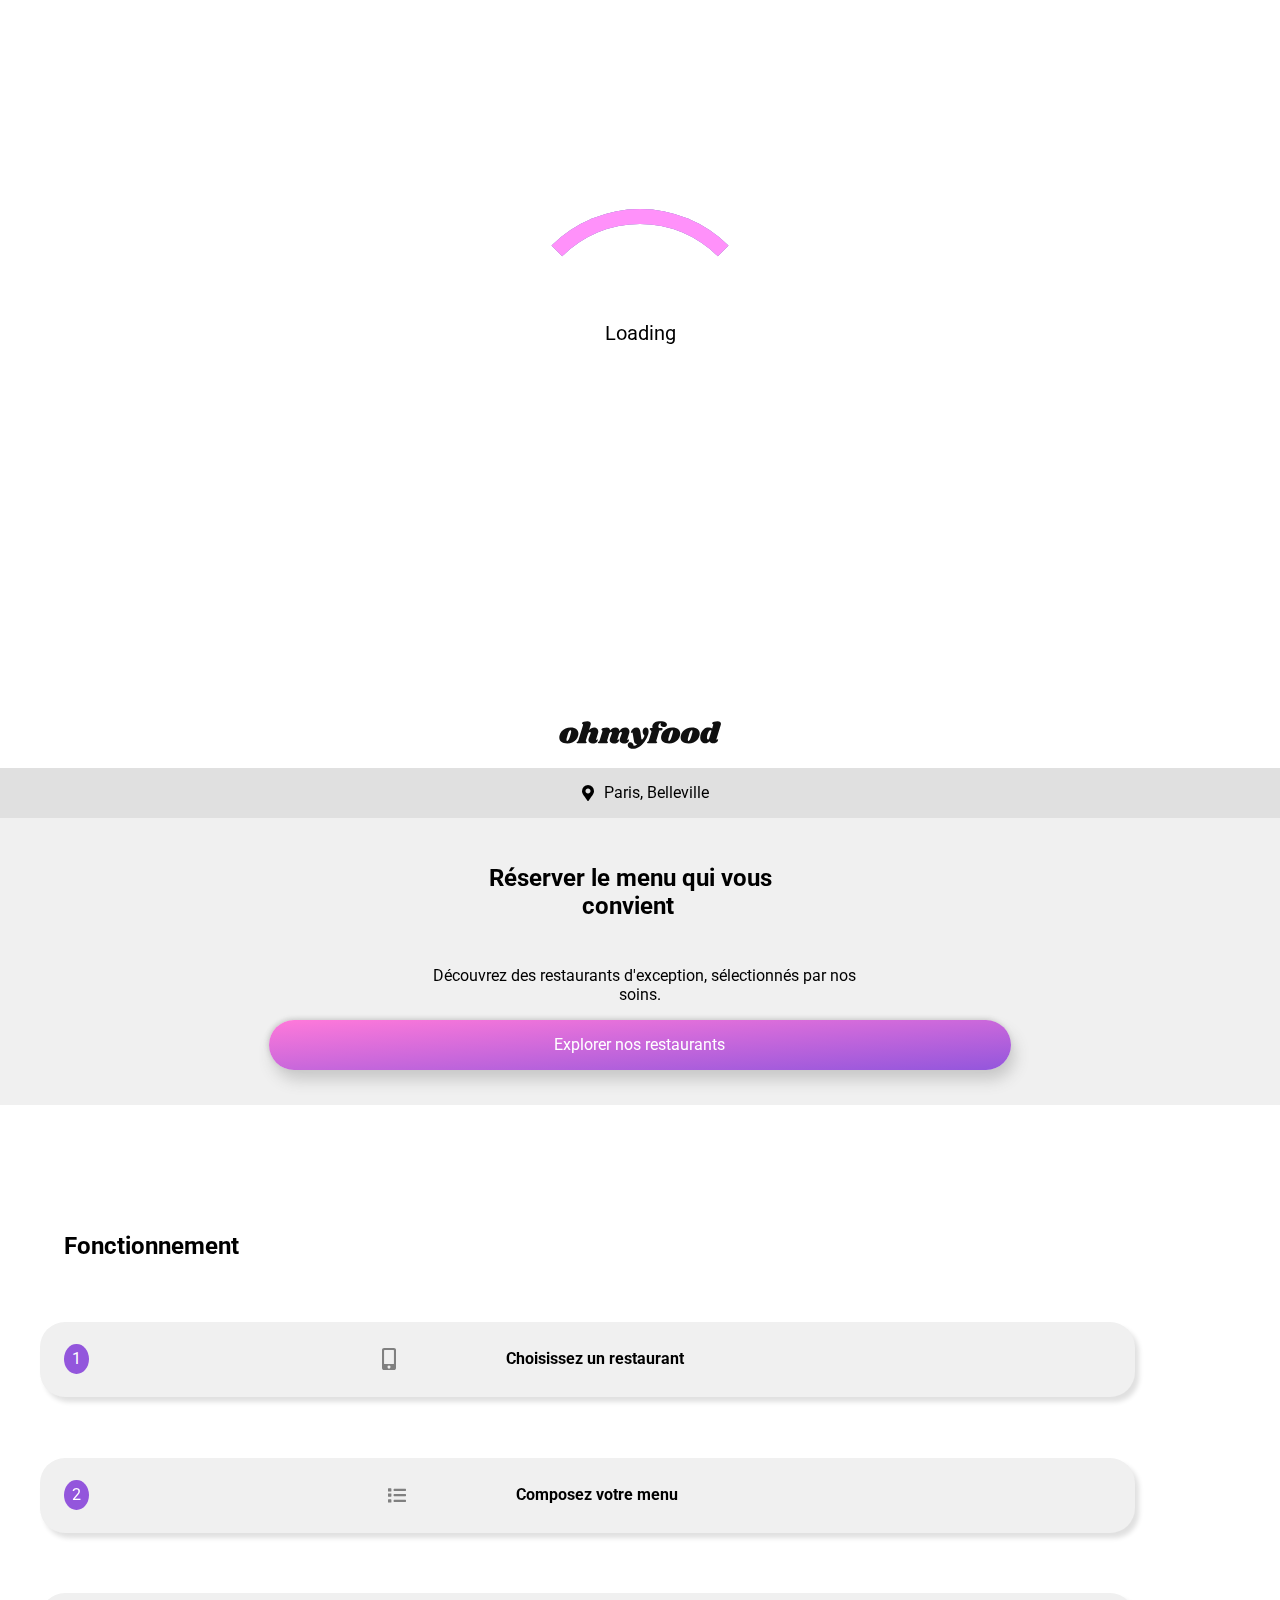
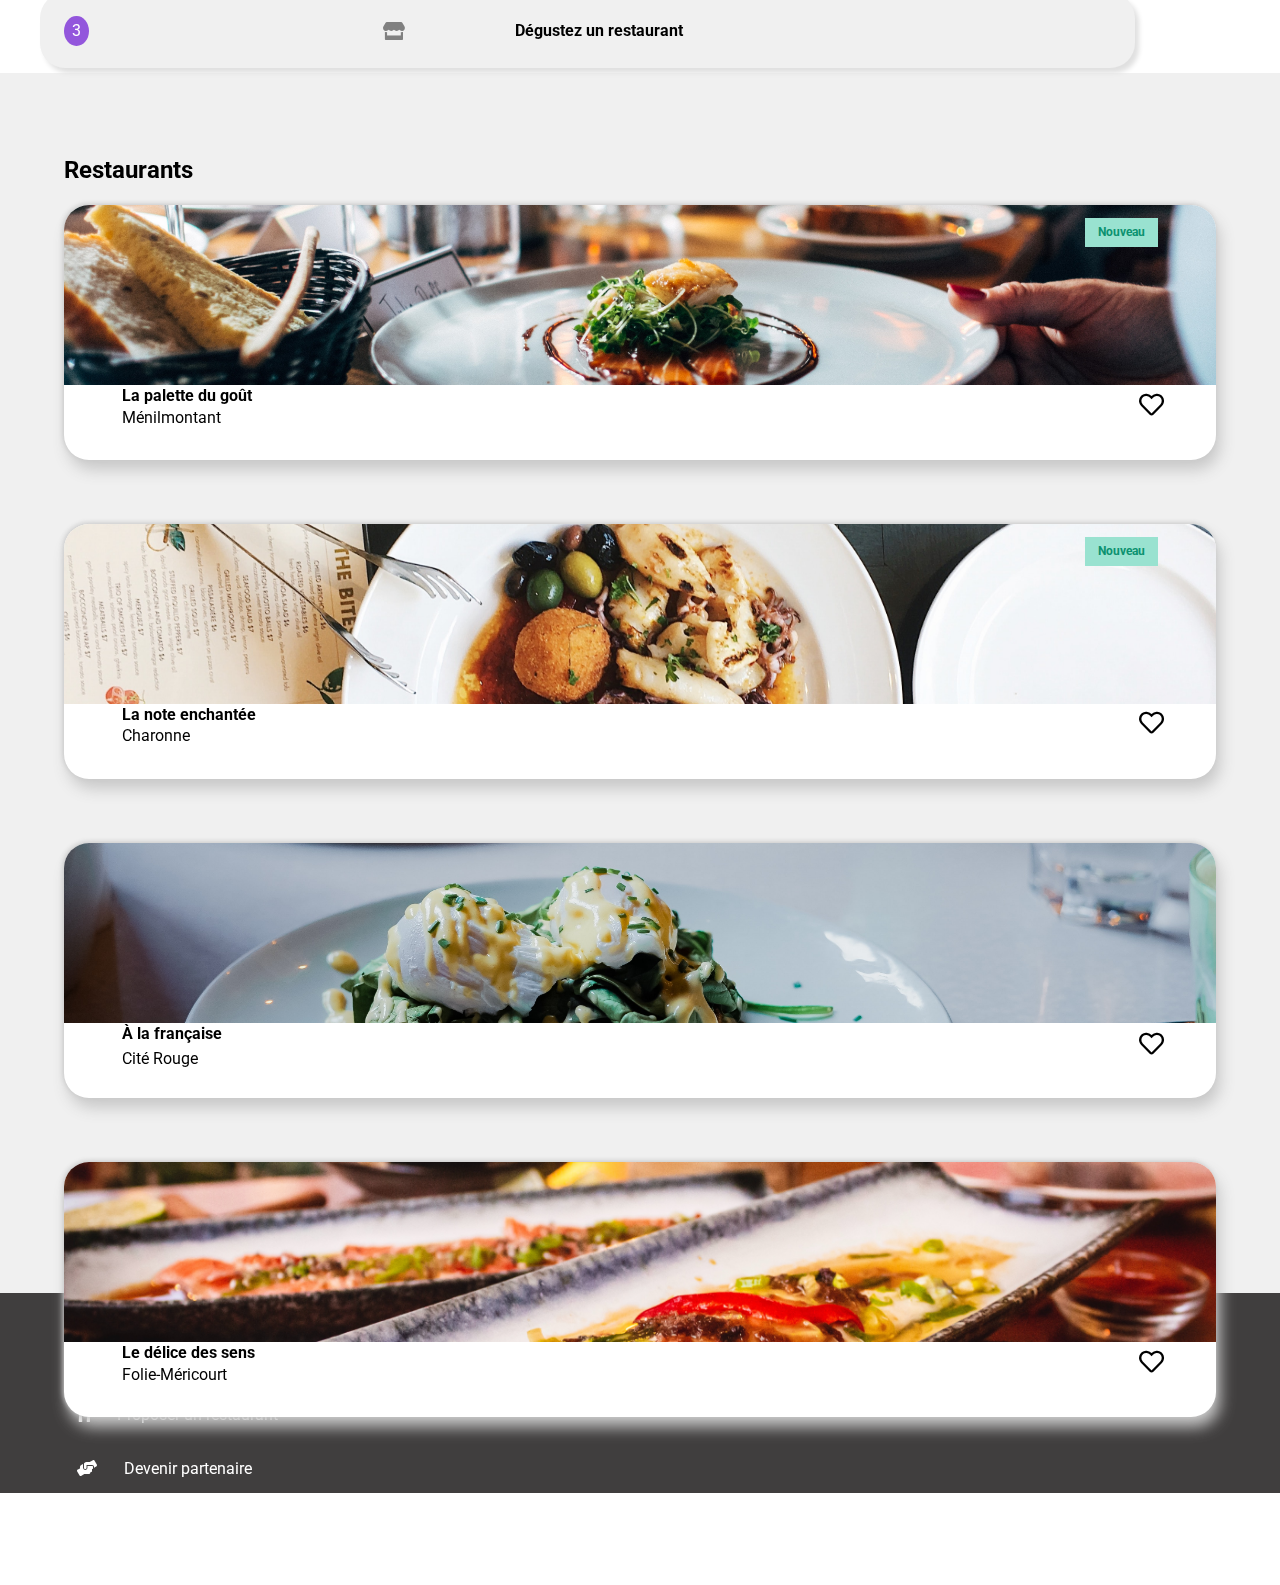
==== ohmyfood/index.html @ 229d5b04 "v1" ====
<!DOCTYPE html>
<html lang="en">

<head>
    <meta charset="UTF-8">
    <meta http-equiv="X-UA-Compatible" content="IE=edge">
    <meta name="viewport" content="width=device-width , initial-scale=1.0">
    <link rel="stylesheet" href="css/normalize.css">
    <!--  <link rel="stylesheet" href="css/main.css">-->
    <link rel="stylesheet" href="css/styles.css">
    <link rel="stylesheet" href="https://cdnjs.cloudflare.com/ajax/libs/font-awesome/5.15.4/css/all.min.css">
    <title>Accueil</title>
</head>

<body>

    <!--                -->
    <!-- *********************** -->
    <!-- ***** LOADING ********* -->
    <!-- ***** SPINNER ********* -->
    <!-- *********************** -->
    <!--                -->
    <section class="body_spin">
        <div class="spinner">
            <div class="spinner-text"> Loading </div>
            <div class="spinner-sector spinner-sector-primary"></div>
            <div class="spinner-sector spinner-sector-secondary"></div>
            <div class="spinner-sector spinner-sector-tertiary"></div>
        </div>
    </section>


    <!--                -->
    <!--                -->

    <div class="body_index">
        <header>
            <div class="logo">
                <img src="images/logo/ohmyfood@2x.svg" alt="logo Ohmyfood" class="ohmyfood" />
            </div>

        </header>

        <main>
            <section class="sec_explorer">

                <div class="location">
                    <i class="fa fa-map-marker-alt  map_mk"></i>
                    Paris, Belleville
                </div>

                <div class="explorer">
                    <div class="explorer_txt">
                        <h2> Réserver le menu qui vous convient </h2>
                        <p> Découvrez des restaurants d'exception, sélectionnés par nos soins. </p>
                    </div>

                    <div class="explorer_btn">
                        <a href="#">
                            <p> Explorer nos restaurants</p>
                        </a>
                    </div>


                </div>

            </section>

            <section class="sec_fonction">

                <h2> Fonctionnement</h2>

                <div class="fct_part">
                    <div class="fct_nb">
                        1
                    </div>
                    <div class="fct_btn">
                        <i class="fas fa-mobile-alt mobile"></i>
                        <p> Choisissez un restaurant </p>
                    </div>
                </div>

                <div class="fct_part">
                    <div class="fct_nb">
                        2
                    </div>
                    <div class="fct_btn">
                        <i class="fas fa-list list"></i>
                        <p> Composez votre menu </p>
                    </div>
                </div>

                <div class="fct_part">
                    <div class="fct_nb">
                        3
                    </div>
                    <div class="fct_btn">
                        <i class="fas fa-store store"></i>
                        <p> Dégustez un restaurant </p>
                    </div>
                </div>


            </section>

            <section class="sec_restau">

                <h2> Restaurants</h2>

                <div class="card">
                    <a href="html/palette_gout.html">
                        <img src="images/restaurants/palette_gout.jpg" alt="palette_gout" class="card_img">
                        <span class="nouveau"> Nouveau </span>
                    </a>


                    <div class="card_desc">
                        <div class="card_txt">
                            <a href="html/palette_gout.html">
                                <h4> La palette du goût </h4>
                                <p> Ménilmontant </p>
                            </a>
                        </div>
                        <span class="fa-stack card_heart">
                            <i class="far fa-heart fa-stack-1x heartr"></i>
                            <i class="fas fa-heart fa-stack-1x hearts"></i>
                        </span>
                    </div>
                </div>



                <div class="card">
                    <a href="#">
                        <img src="images/restaurants/note_enchantee.jpg" alt="note_enchantee" class="card_img">
                        <span class="nouveau"> Nouveau </span>
                    </a>

                    <div class="card_desc">
                        <div class="card_txt">
                            <a href="#">
                                <h4> La note enchantée </h4>
                                <p> Charonne </p>
                            </a>
                        </div>
                        <span class="fa-stack card_heart">
                            <i class="far fa-heart fa-stack-1x heartr"></i>
                            <i class="fas fa-heart fa-stack-1x hearts"></i>
                        </span>
                    </div>
                </div>

                <div class="card">
                    <a href="#">
                        <img src="images/restaurants/ala_francaise.jpg" alt="ala_francaise" class="card_img">
                    </a>

                    <div class="card_desc">
                        <div class="card_txt">
                            <a href="#">
                                <h4> À la française </h4>
                                <p> Cité Rouge </p>
                            </a>
                        </div>
                        <span class="fa-stack card_heart">
                            <i class="far fa-heart fa-stack-1x heartr"></i>
                            <i class="fas fa-heart fa-stack-1x hearts"></i>
                        </span>
                    </div>
                </div>

                <div class="card">
                    <a href="#">
                        <img src="images/restaurants/delice_sens.jpg" alt="delice_sens" class="card_img">
                    </a>

                    <div class="card_desc">
                        <div class="card_txt">
                            <a href="#">
                                <h4> Le délice des sens </h4>
                                <p> Folie-Méricourt </p>
                            </a>
                        </div>
                        <span class="fa-stack card_heart">
                            <i class="far fa-heart fa-stack-1x heartr"></i>
                            <i class="fas fa-heart fa-stack-1x hearts"></i>
                        </span>
                    </div>
                </div>


            </section>

        </main>


        <footer>
            <h2> ohmyfood </h2>

            <div class="foot_links">
                <a href="mailto:contact@ohmyfood.com"> <i class="fas fa-utensils utensils"></i> Proposer un
                    restaurant</a>

            </div>
            <div class="foot_links">
                <a href="mailto:contact@ohmyfood.com"> <i class="fas fa-hands-helping partner"></i> Devenir
                    partenaire</a>
            </div>
            <div class="foot_links"><a href="#"> Mentions légales</a> </div>
            <div class="foot_links"><a href="mailto:contact@ohmyfood.com"> Contact</a> </div>
        </footer>

    </div>
</body>

</html>
---- ohmyfood/css/styles.css ----
@import url('https://fonts.googleapis.com/css?family=Roboto|Shrikhand');

body {

    font-family: 'Roboto', sans-serif;
}

* {
    box-sizing: border-box;
}

a {
    text-decoration: none;
    color: black;
}

.body_index {
    animation: body_wait 3s linear;
}

@keyframes body_wait {
    0% {
        opacity: 0;
    }

    99% {
        opacity: 0;
    }

    100% {
        opacity: 1;
    }
}


/****************************/
/********** LOADING *********/
/********** SPINNER *********/
/****************************/

.body_spin {

    width: 100%;
    height: 667px;
    display: flex;
    justify-content: center;
    align-items: center;
    animation: hideload;
    animation-delay: 3s;
    animation-fill-mode: forwards;
}

.spinner {

    position: relative;
    display: flex;
    justify-content: center;
    align-items: center;
    width: 250px;
    height: 250px;

}

.spinner-sector {

    border-radius: 50%;
    position: absolute;
    width: 100%;
    height: 100%;
    border: 15px solid transparent;
    mix-blend-mode: overlay;

}

.spinner-text {
    animation: loading-opacity 2s ease-in-out infinite;
    font-size: 20px;
}

.spinner-sector-primary {

    animation: spinrotate 2s ease-out infinite;
    border-top: 15px solid #9356DC;


}

.spinner-sector-secondary {

    animation: spinrotate 1.5s ease-in infinite;
    border-top: 15px solid #FF79DA;

}

.spinner-sector-tertiary {
    animation: spinrotate 0.5s ease-in-out infinite;
    border-top: 15px solid #99E2D0;

}

@keyframes spinrotate {
    from {
        transform: rotate(0);
    }

    to {
        transform: rotate(360deg);
    }
}

@keyframes loading-opacity {

    0%,
    100% {
        opacity: 1;
    }

    25%,
    75% {
        opacity: 0.5;
    }

    50% {
        opacity: 0.1;
    }
}

@keyframes hideload {
    0% {
        transform: scale(1);
    }

    50% {
        transform: scale(1);
    }

    80% {
        transform: scale(1);
    }

    100% {
        transform: scale(0);
        height: 0px;
    }

}

/****************************/

header {
    height: 63px;
    display: flex;
    justify-content: center;
    align-items: center;
    margin-top: 3%;

}

.ohmyfood {
    height: 28px;
}

.header_menu {
    display: flex;
    justify-content: space-around;
}

.arrow {
    font-size: 18px;
}

.location {
    height: 50px;
    display: flex;
    justify-content: center;
    align-items: center;
    background-color: #e0e0e0;
    text-indent: 10px;
}

.explorer {
    height: 287px;
    background-color: #f0f0f0;

    display: flex;
    flex-direction: column;
    align-items: center;
}


.explorer_txt {
    text-align: center;
}

.explorer_txt h2 {
    width: 75%;
    margin: 10%;
    text-indent: 1%;
}

.explorer_txt p {
    text-indent: 2%;
}

.explorer_btn,
.menu_command {
    display: flex;
    justify-content: center;
    width: 58%;
    background-image: linear-gradient(to bottom right, #FF79DA, #9356DC);
    border-radius: 25px;
    height: 50px;
    box-shadow: 4px 10px 15px #c8c8c8, -1px -1px 5px #c8c8c8;

}

.explorer_btn p,
.menu_command p {
    color: white;
}

.command {
    height: 150px;
    display: flex;
    justify-content: center;
    align-items: center;
}

/* section fonctionnement */

.sec_fonction {
    height: 440px;
    margin-left: 5%;
    margin-top: 10%;

}

.fct_part {
    display: flex;
    align-items: center;
    margin-top: 5%;

}

.fct_btn {
    height: 75px;
    background-color: #f0f0f0;
    display: flex;
    align-items: center;
    justify-content: center;
    width: 90%;
    border-radius: 25px;
    box-shadow: 4px 5px 5px #e0e0e0;;
    font-weight: bold;
    cursor: pointer;
}

.list, .store {
   font-size: 18px;
   color: gray;
}

.mobile {

    font-size: 22px;  
    color: gray;
}  


.fct_btn p {
    margin-left: 10%;
    margin-right: 10%;
}

.fct_btn:hover {

    background-color: rgb(147, 86, 220, 0.1);

}

.fct_btn:hover>.fas {

    color: #9356DC;

}


.fct_nb {
    color: white;
    background-color: #9356DC;
    border-radius: 50%;

    padding: 6px;
    padding-left: 8px;
    padding-right: 8px;
    margin-right: -4%;
    z-index: 1;
}



/* restaurants */


.sec_restau {
    background-color: #f0f0f0;
    height: 1220px;
    width: 100%;
    padding-top: 5%;

}

.sec_restau h2 {
    margin-left: 5%;

}

.card {
    width: 90%;
    height: 255px;
    background-color: white;
    margin-left: 5%;
    margin-bottom: 5%;
    border-radius: 25px;
    position: relative;
    z-index: 0;
    box-shadow: 4px 10px 15px #c8c8c8, -1px -1px 5px #c8c8c8;
}


.card_img {
    width: 100%;
    height: 180px;
    border-top-left-radius: 25px;
    border-top-right-radius: 25px;
    object-fit: cover;


}

.nouveau {
    color: #0b916f;
    font-weight: bolder;
    padding-top: 8px;
    padding-bottom: 8px;
    padding-left: 13px;
    padding-right: 13px;
    font-size: 12px;
    background-color: #99e2d0;
    position: absolute;
    right: 5%;
    top: 5%;
}


.card_desc {
    display: flex;
    justify-content: space-between;
    align-items: center;
    margin-left: 5%;
    margin-top: -2%;
}

.card_txt h4 {


    margin-bottom: -10%;
}

.card_heart {
    font-size: 25px;
    margin-right: 3%;
    cursor: pointer;
}

/* heart solid */
.hearts {
    transform: scale(0);
}

/*heart regular */
.heartr {
    transform: scale(1);
}


.heartr:hover+.hearts {
    transform: scale(1);
    transition: transform 2s ease-in-out;
    background: -webkit-linear-gradient(to bottom right, #FF79DA, #9356DC);
    background: -moz-linear-gradient(to bottom right, #FF79DA, #9356DC);
    background: linear-gradient(to bottom right, #FF79DA, #9356DC);
    -webkit-background-clip: text;
    background-clip: text;
    -moz-background-clip: text;
    -webkit-text-fill-color: transparent;


}


.heartr:hover {
    transform: scale(0);
    color: rgb(147, 86, 220, 0.8);
    transition: transform 0.1s ease-in-out 2s;
}



/*******************************/
/******* Menu ******************/
/*******************************/

.menu h2 {

    font-family: 'Shrikhand';

}

.menu_title {
    display: flex;
    justify-content: space-around;
    align-content: center;
    align-items: center;

}

.menu_title .heart_menu {
    font-size: 25px;
}

.menu_pic {
    height: 260px;
}

.menu_img {

    width: 100%;
    object-fit: cover;
    position: relative;
    z-index: 0;
}

.menu {
    background-color: #f0f0f0;
    border-top-left-radius: 35px;
    border-top-right-radius: 35px;
    margin-top: -10%;
    padding-top: 5%;
    position: relative;
    z-index: 1;
}

.menu_part {
    display: flex;
    flex-direction: column;
    align-items: center;

}


/**************************************************/
/********** animation  apparition du menu *********/
/**************************************************/

@keyframes appear {
    0% {
        opacity: 0;
    }

    65% {
        opacity: 0.9;
    }

    100% {
        opacity: 1;
    }
}


.menu_btn {
    height: 70px;
    width: 94%;
    display: flex;
    background-color: white;
    justify-content: space-between;
    align-items: flex-end;
    margin-bottom: 3%;
    border-radius: 20px;
    animation: appear 1.5s ease-in-out both;
    animation-direction: normal;
    box-shadow: 4px 5px 5px #e0e0e0;
    cursor: pointer;
}

.menu_btn:nth-child(1) {
    animation-delay: 0.3s
}

.menu_btn:nth-child(2) {
    animation-delay: 0.8s
}

.menu_btn:nth-child(3) {
    animation-delay: 1.3s
}

.menu h3 {
    font-size: 16px;
    font-weight: 100;
    text-transform: uppercase;
    margin-left: 5%;
}

.menu h3::after {
    content: "";
    display: block;
    background: #99E2D0;
    width: 40px;
    height: 2px;
}

.btn_price {
    margin-right: 3%;
}


.btn_txt {
    width: 75%;
    margin-left: 5%;

}

.btn_txt p {
    font-size: 15px;
    white-space: nowrap;
    overflow: hidden;
    text-overflow: ellipsis;


}

.btn_txt h4 {
    margin-bottom: -3%;
    white-space: nowrap;
    overflow: hidden;
    text-overflow: ellipsis;

}




/**************************************************/
/********** animation  check circle        *********/
/**************************************************/




.btn_price {
    
    margin-right: 5%;
    font-size: 15px;
    margin-bottom: -1%;

}

.menu_btn:hover .btn_price {
    animation: move 0.3s ease-in-out forwards;
}


@keyframes move {
    0% {
        transform: translateX(0px);
    }

    100% {
        transform: translateX(-70px);
    }

}

.btn_ck {

    height: 70px;
    position: absolute;
    right: 0;
    background: #99E2D0;
    display: flex;
    justify-content: center;
    align-items: center;
    border-radius: 0 20px 20px 0;
    opacity: 0;
    margin-right: 3%;

}


.menu_btn:hover .btn_ck {

    width: 16%;
    visibility: visible;
    opacity: 1;
    transition: all 0.3s ease-in-out;

}

.menu_btn:hover  .btn_txt {

    width: 62%;


}

.ck_circle {

    font-size: 25px;
    color: white;
}

@keyframes ckrotate {
    0% {
        transform: rotate(0deg);
    }

    100% {
        transform: rotate(360deg);
    }

}

.menu_btn:hover .ck_circle {
    opacity: 1;
    animation: ckrotate 0.6s ease-in-out;
}

/************************************/
/************************************/
/* footer */

footer {
    padding: 3%;
    padding-left: 6%;
    background-color: #403e3e;
    color: white;
    height: 200px;
}


footer h2 {

    font-family: 'Shrikhand';
    font-size: 20px;
}

.foot_links {

    margin-top: 3%;
}

.foot_links p {

    margin-left: 2%;
}



footer a:link,
footer a:visited {
    color: white;
}

.utensils,
.partner {
    padding-right: 2%;
}
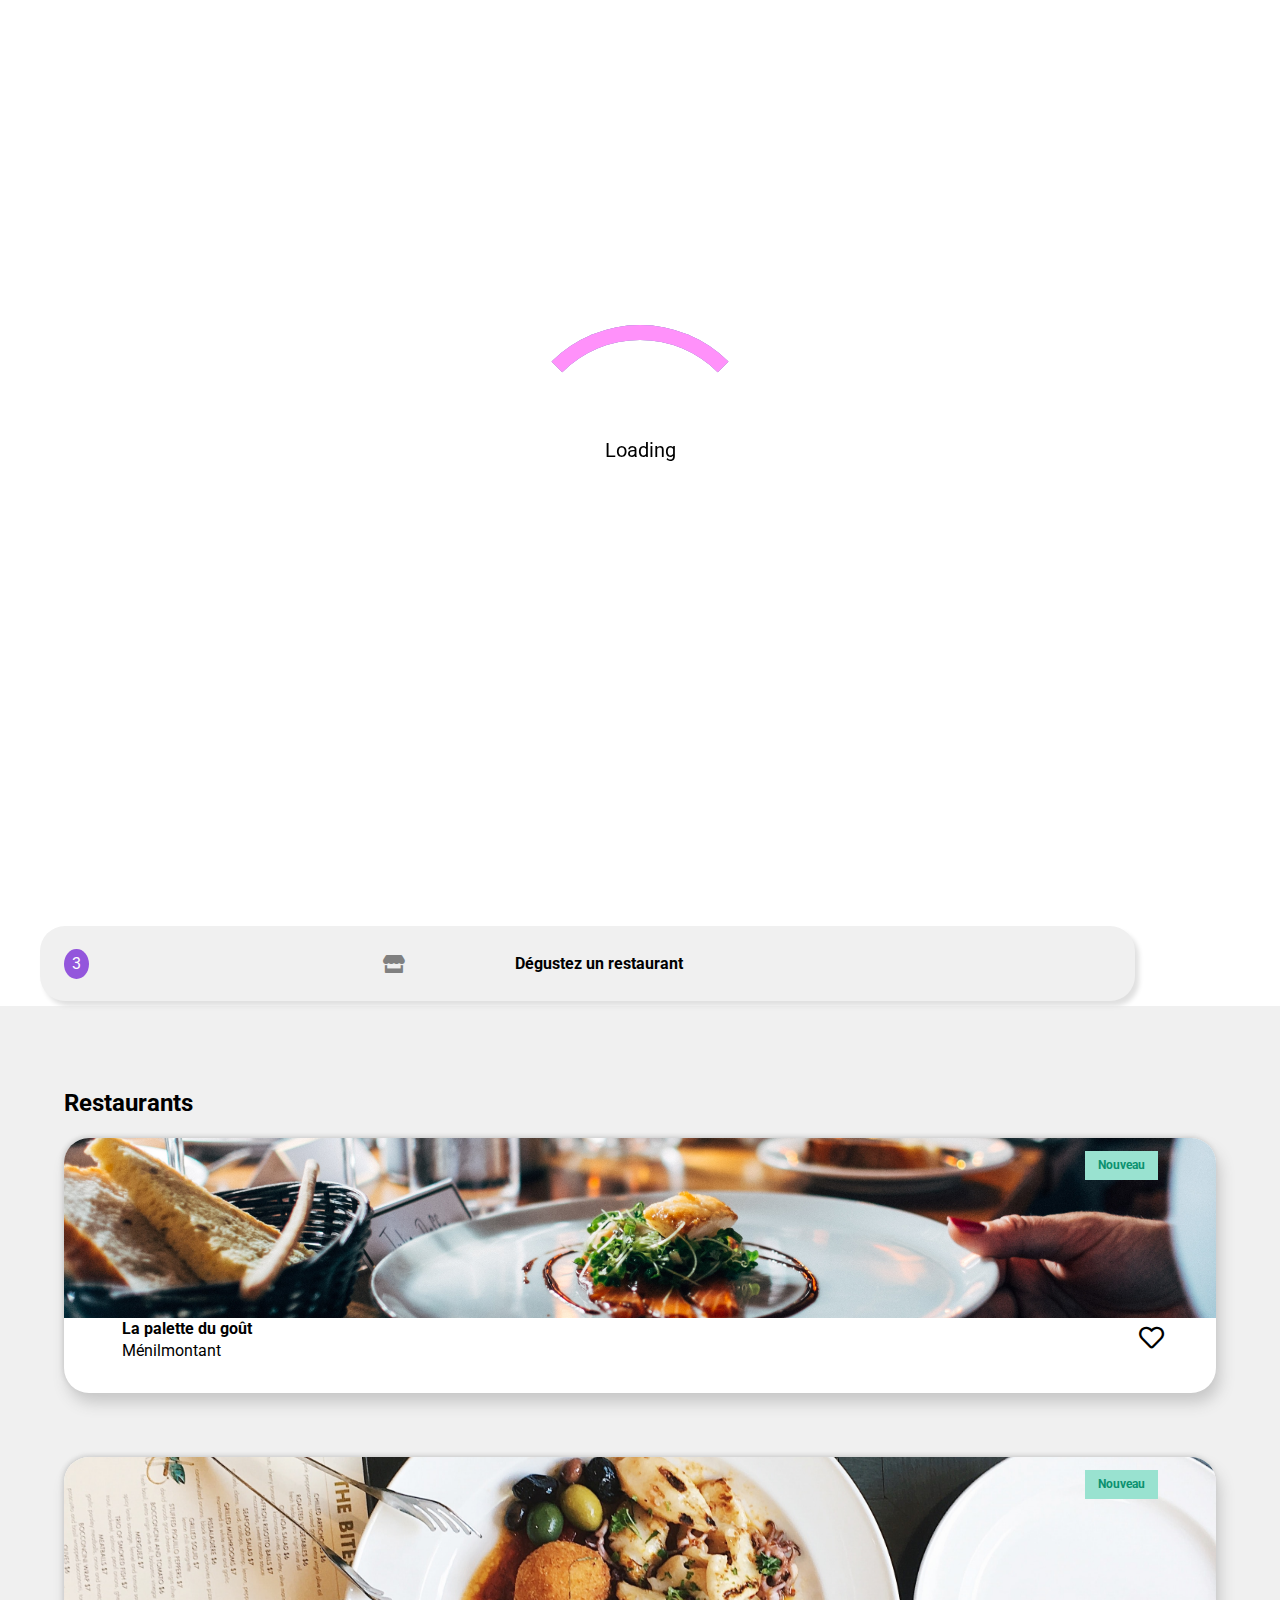
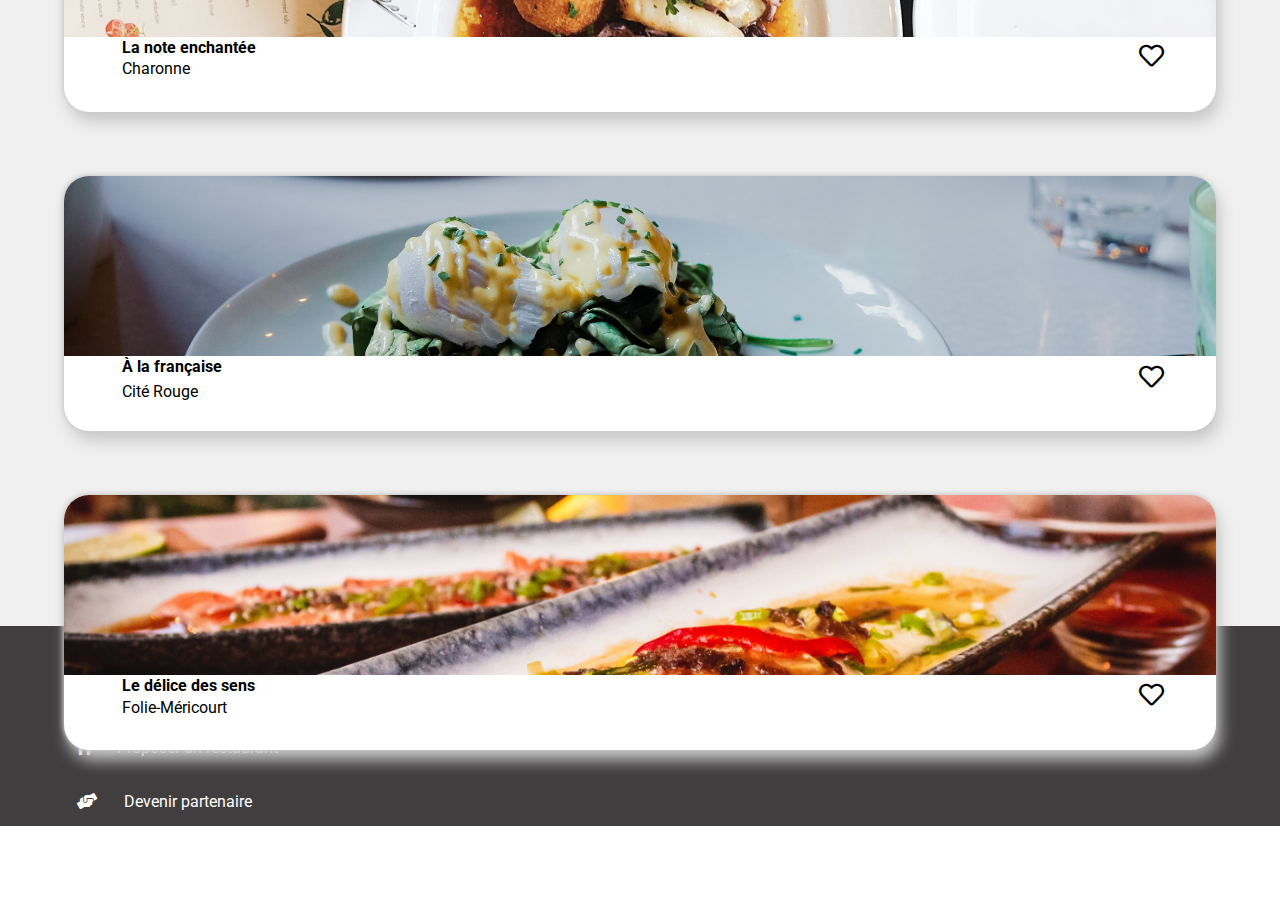
==== commit 98b562d3: "correction setup loading spinner; ajout des autres menus" ====
--- a/ohmyfood/index.html
+++ b/ohmyfood/index.html
@@ -20,197 +20,196 @@
     <!-- ***** SPINNER ********* -->
     <!-- *********************** -->
     <!--                -->
-    <section class="body_spin">
+    <div class="body_spin">
         <div class="spinner">
             <div class="spinner-text"> Loading </div>
             <div class="spinner-sector spinner-sector-primary"></div>
             <div class="spinner-sector spinner-sector-secondary"></div>
             <div class="spinner-sector spinner-sector-tertiary"></div>
         </div>
-    </section>
-
-
-    <!--                -->
-    <!--                -->
-
-    <div class="body_index">
-        <header>
-            <div class="logo">
-                <img src="images/logo/ohmyfood@2x.svg" alt="logo Ohmyfood" class="ohmyfood" />
-            </div>
-
-        </header>
-
-        <main>
-            <section class="sec_explorer">
-
-                <div class="location">
-                    <i class="fa fa-map-marker-alt  map_mk"></i>
-                    Paris, Belleville
-                </div>
-
-                <div class="explorer">
-                    <div class="explorer_txt">
-                        <h2> Réserver le menu qui vous convient </h2>
-                        <p> Découvrez des restaurants d'exception, sélectionnés par nos soins. </p>
-                    </div>
-
-                    <div class="explorer_btn">
+    </div>
+
+
+    <!--                -->
+    <!--                -->
+
+    <header>
+        <div class="logo">
+            <img src="images/logo/ohmyfood@2x.svg" alt="logo Ohmyfood" class="ohmyfood" />
+        </div>
+
+    </header>
+
+    <main>
+        <section class="sec_explorer">
+
+            <div class="location">
+                <i class="fa fa-map-marker-alt  map_mk"></i>
+                Paris, Belleville
+            </div>
+
+            <div class="explorer">
+                <div class="explorer_txt">
+                    <h2> Réserver le menu qui vous convient </h2>
+                    <p> Découvrez des restaurants d'exception, sélectionnés par nos soins. </p>
+                </div>
+
+                <div class="explorer_btn">
+                    <a href="#">
+                        <p> Explorer nos restaurants</p>
+                    </a>
+                </div>
+
+
+            </div>
+
+        </section>
+
+        <section class="sec_fonction">
+
+            <h2> Fonctionnement</h2>
+
+            <div class="fct_part">
+                <div class="fct_nb">
+                    1
+                </div>
+                <div class="fct_btn">
+                    <i class="fas fa-mobile-alt mobile"></i>
+                    <p> Choisissez un restaurant </p>
+                </div>
+            </div>
+
+            <div class="fct_part">
+                <div class="fct_nb">
+                    2
+                </div>
+                <div class="fct_btn">
+                    <i class="fas fa-list list"></i>
+                    <p> Composez votre menu </p>
+                </div>
+            </div>
+
+            <div class="fct_part">
+                <div class="fct_nb">
+                    3
+                </div>
+                <div class="fct_btn">
+                    <i class="fas fa-store store"></i>
+                    <p> Dégustez un restaurant </p>
+                </div>
+            </div>
+
+
+        </section>
+
+        <section class="sec_restau">
+
+            <h2> Restaurants</h2>
+
+            <div class="card">
+                <a href="html/palette_gout.html">
+                    <img src="images/restaurants/palette_gout.jpg" alt="palette_gout" class="card_img">
+                    <span class="nouveau"> Nouveau </span>
+                </a>
+
+
+                <div class="card_desc">
+                    <div class="card_txt">
+                        <a href="html/palette_gout.html">
+                            <h4> La palette du goût </h4>
+                            <p> Ménilmontant </p>
+                        </a>
+                    </div>
+                    <span class="fa-stack card_heart">
+                        <i class="far fa-heart fa-stack-1x heartr"></i>
+                        <i class="fas fa-heart fa-stack-1x hearts"></i>
+                    </span>
+                </div>
+            </div>
+
+
+
+            <div class="card">
+                <a href="html/note_enchantee.html">
+                    <img src="images/restaurants/note_enchantee.jpg" alt="note_enchantee" class="card_img">
+                    <span class="nouveau"> Nouveau </span>
+                </a>
+
+                <div class="card_desc">
+                    <div class="card_txt">
                         <a href="#">
-                            <p> Explorer nos restaurants</p>
-                        </a>
-                    </div>
-
-
-                </div>
-
-            </section>
-
-            <section class="sec_fonction">
-
-                <h2> Fonctionnement</h2>
-
-                <div class="fct_part">
-                    <div class="fct_nb">
-                        1
-                    </div>
-                    <div class="fct_btn">
-                        <i class="fas fa-mobile-alt mobile"></i>
-                        <p> Choisissez un restaurant </p>
-                    </div>
-                </div>
-
-                <div class="fct_part">
-                    <div class="fct_nb">
-                        2
-                    </div>
-                    <div class="fct_btn">
-                        <i class="fas fa-list list"></i>
-                        <p> Composez votre menu </p>
-                    </div>
-                </div>
-
-                <div class="fct_part">
-                    <div class="fct_nb">
-                        3
-                    </div>
-                    <div class="fct_btn">
-                        <i class="fas fa-store store"></i>
-                        <p> Dégustez un restaurant </p>
-                    </div>
-                </div>
-
-
-            </section>
-
-            <section class="sec_restau">
-
-                <h2> Restaurants</h2>
-
-                <div class="card">
-                    <a href="html/palette_gout.html">
-                        <img src="images/restaurants/palette_gout.jpg" alt="palette_gout" class="card_img">
-                        <span class="nouveau"> Nouveau </span>
-                    </a>
-
-
-                    <div class="card_desc">
-                        <div class="card_txt">
-                            <a href="html/palette_gout.html">
-                                <h4> La palette du goût </h4>
-                                <p> Ménilmontant </p>
-                            </a>
-                        </div>
-                        <span class="fa-stack card_heart">
-                            <i class="far fa-heart fa-stack-1x heartr"></i>
-                            <i class="fas fa-heart fa-stack-1x hearts"></i>
-                        </span>
-                    </div>
-                </div>
-
-
-
-                <div class="card">
-                    <a href="#">
-                        <img src="images/restaurants/note_enchantee.jpg" alt="note_enchantee" class="card_img">
-                        <span class="nouveau"> Nouveau </span>
-                    </a>
-
-                    <div class="card_desc">
-                        <div class="card_txt">
-                            <a href="#">
-                                <h4> La note enchantée </h4>
-                                <p> Charonne </p>
-                            </a>
-                        </div>
-                        <span class="fa-stack card_heart">
-                            <i class="far fa-heart fa-stack-1x heartr"></i>
-                            <i class="fas fa-heart fa-stack-1x hearts"></i>
-                        </span>
-                    </div>
-                </div>
-
-                <div class="card">
-                    <a href="#">
-                        <img src="images/restaurants/ala_francaise.jpg" alt="ala_francaise" class="card_img">
-                    </a>
-
-                    <div class="card_desc">
-                        <div class="card_txt">
-                            <a href="#">
-                                <h4> À la française </h4>
-                                <p> Cité Rouge </p>
-                            </a>
-                        </div>
-                        <span class="fa-stack card_heart">
-                            <i class="far fa-heart fa-stack-1x heartr"></i>
-                            <i class="fas fa-heart fa-stack-1x hearts"></i>
-                        </span>
-                    </div>
-                </div>
-
-                <div class="card">
-                    <a href="#">
-                        <img src="images/restaurants/delice_sens.jpg" alt="delice_sens" class="card_img">
-                    </a>
-
-                    <div class="card_desc">
-                        <div class="card_txt">
-                            <a href="#">
-                                <h4> Le délice des sens </h4>
-                                <p> Folie-Méricourt </p>
-                            </a>
-                        </div>
-                        <span class="fa-stack card_heart">
-                            <i class="far fa-heart fa-stack-1x heartr"></i>
-                            <i class="fas fa-heart fa-stack-1x hearts"></i>
-                        </span>
-                    </div>
-                </div>
-
-
-            </section>
-
-        </main>
-
-
-        <footer>
-            <h2> ohmyfood </h2>
-
-            <div class="foot_links">
-                <a href="mailto:contact@ohmyfood.com"> <i class="fas fa-utensils utensils"></i> Proposer un
-                    restaurant</a>
-
-            </div>
-            <div class="foot_links">
-                <a href="mailto:contact@ohmyfood.com"> <i class="fas fa-hands-helping partner"></i> Devenir
-                    partenaire</a>
-            </div>
-            <div class="foot_links"><a href="#"> Mentions légales</a> </div>
-            <div class="foot_links"><a href="mailto:contact@ohmyfood.com"> Contact</a> </div>
-        </footer>
-
-    </div>
+                            <h4> La note enchantée </h4>
+                            <p> Charonne </p>
+                        </a>
+                    </div>
+                    <span class="fa-stack card_heart">
+                        <i class="far fa-heart fa-stack-1x heartr"></i>
+                        <i class="fas fa-heart fa-stack-1x hearts"></i>
+                    </span>
+                </div>
+            </div>
+
+            <div class="card">
+                <a href="html/ala_francaise.html">
+                    <img src="images/restaurants/ala_francaise.jpg" alt="ala_francaise" class="card_img">
+                </a>
+
+                <div class="card_desc">
+                    <div class="card_txt">
+                        <a href="#">
+                            <h4> À la française </h4>
+                            <p> Cité Rouge </p>
+                        </a>
+                    </div>
+                    <span class="fa-stack card_heart">
+                        <i class="far fa-heart fa-stack-1x heartr"></i>
+                        <i class="fas fa-heart fa-stack-1x hearts"></i>
+                    </span>
+                </div>
+            </div>
+
+            <div class="card">
+                <a href="html/delice_sens.html">
+                    <img src="images/restaurants/delice_sens.jpg" alt="delice_sens" class="card_img">
+                </a>
+
+                <div class="card_desc">
+                    <div class="card_txt">
+                        <a href="#">
+                            <h4> Le délice des sens </h4>
+                            <p> Folie-Méricourt </p>
+                        </a>
+                    </div>
+                    <span class="fa-stack card_heart">
+                        <i class="far fa-heart fa-stack-1x heartr"></i>
+                        <i class="fas fa-heart fa-stack-1x hearts"></i>
+                    </span>
+                </div>
+            </div>
+
+
+        </section>
+
+    </main>
+
+
+    <footer>
+        <h2> ohmyfood </h2>
+
+        <div class="foot_links">
+            <a href="mailto:contact@ohmyfood.com"> <i class="fas fa-utensils utensils"></i> Proposer un
+                restaurant</a>
+
+        </div>
+        <div class="foot_links">
+            <a href="mailto:contact@ohmyfood.com"> <i class="fas fa-hands-helping partner"></i> Devenir
+                partenaire</a>
+        </div>
+        <div class="foot_links"><a href="#"> Mentions légales</a> </div>
+        <div class="foot_links"><a href="mailto:contact@ohmyfood.com"> Contact</a> </div>
+    </footer>
+
+
 </body>
 
 </html>--- a/ohmyfood/css/styles.css
+++ b/ohmyfood/css/styles.css
@@ -12,24 +12,6 @@
 a {
     text-decoration: none;
     color: black;
-}
-
-.body_index {
-    animation: body_wait 3s linear;
-}
-
-@keyframes body_wait {
-    0% {
-        opacity: 0;
-    }
-
-    99% {
-        opacity: 0;
-    }
-
-    100% {
-        opacity: 1;
-    }
 }
 
 
@@ -41,18 +23,22 @@
 .body_spin {
 
     width: 100%;
-    height: 667px;
-    display: flex;
-    justify-content: center;
-    align-items: center;
-    animation: hideload;
-    animation-delay: 3s;
-    animation-fill-mode: forwards;
+    height:100vh;
+    display: flex;
+    background-color: white;
+    justify-content: center;
+    align-items: center;
+    position: fixed;
+    z-index: 2;
+    top: 0;
+    animation: hideload forwards;
+    animation-delay: 2s;
+    
 }
 
 .spinner {
 
-    position: relative;
+    position: fixed;
     display: flex;
     justify-content: center;
     align-items: center;
@@ -65,6 +51,7 @@
 
     border-radius: 50%;
     position: absolute;
+    z-index: 3;
     width: 100%;
     height: 100%;
     border: 15px solid transparent;
@@ -79,7 +66,7 @@
 
 .spinner-sector-primary {
 
-    animation: spinrotate 2s ease-out infinite;
+    animation: spinrotate 1.5s ease-out infinite;
     border-top: 15px solid #9356DC;
 
 
@@ -87,7 +74,7 @@
 
 .spinner-sector-secondary {
 
-    animation: spinrotate 1.5s ease-in infinite;
+    animation: spinrotate 1s ease-in infinite;
     border-top: 15px solid #FF79DA;
 
 }
@@ -505,6 +492,10 @@
     animation-delay: 1.3s
 }
 
+.menu_btn:nth-child(4) {
+    animation-delay: 1.8s
+}
+
 .menu h3 {
     font-size: 16px;
     font-weight: 100;
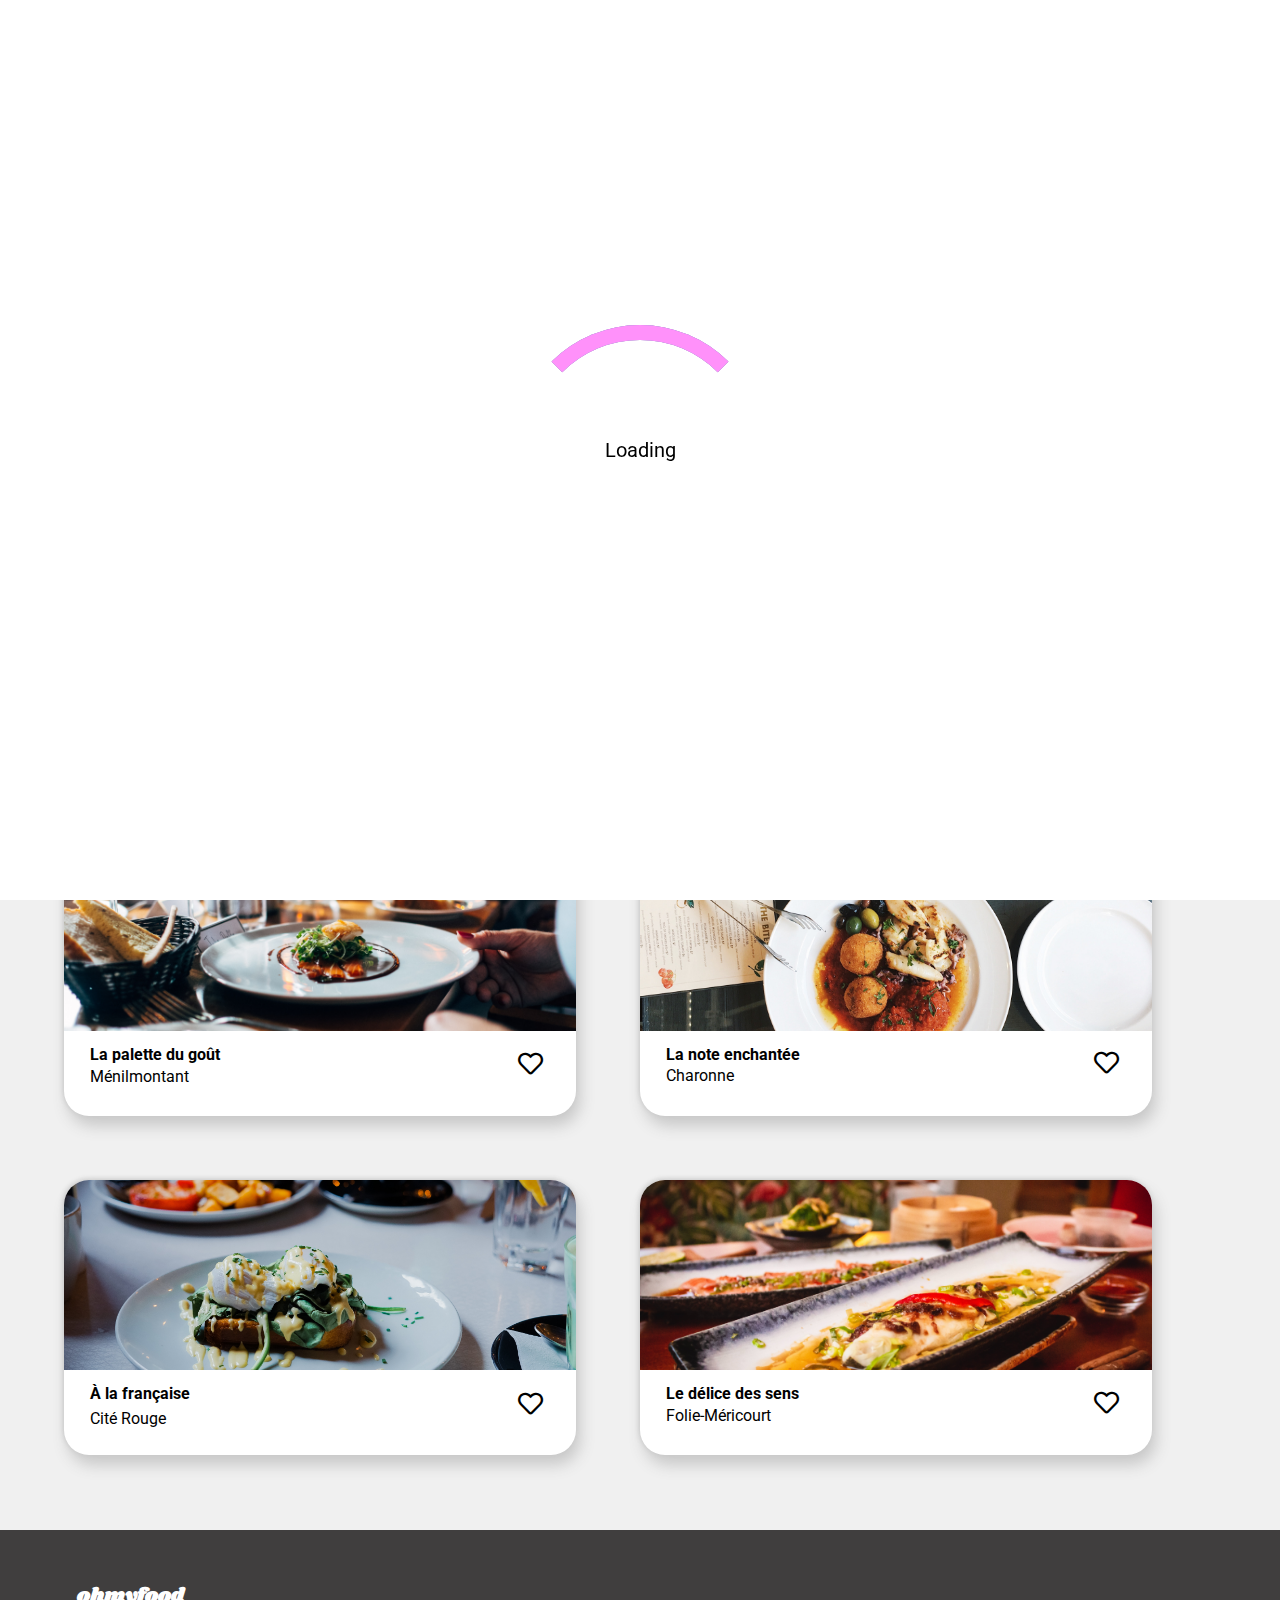
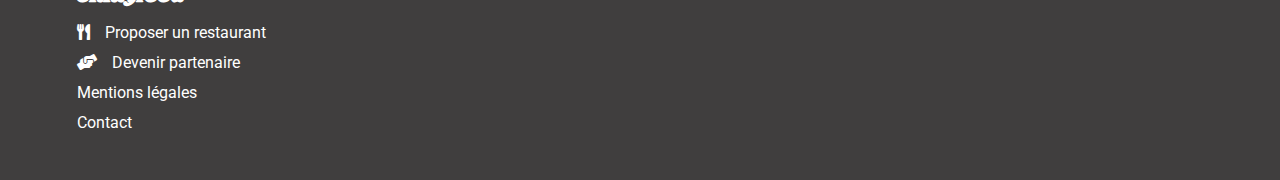
==== commit 573ee880: "using sass; adding media queries" ====
--- a/ohmyfood/index.html
+++ b/ohmyfood/index.html
@@ -6,8 +6,8 @@
     <meta http-equiv="X-UA-Compatible" content="IE=edge">
     <meta name="viewport" content="width=device-width , initial-scale=1.0">
     <link rel="stylesheet" href="css/normalize.css">
-    <!--  <link rel="stylesheet" href="css/main.css">-->
-    <link rel="stylesheet" href="css/styles.css">
+    <link rel="stylesheet" href="css/main.css">
+    <!-- <link rel="stylesheet" href="css/styles.css">-->
     <link rel="stylesheet" href="https://cdnjs.cloudflare.com/ajax/libs/font-awesome/5.15.4/css/all.min.css">
     <title>Accueil</title>
 </head>
@@ -69,36 +69,38 @@
 
             <h2> Fonctionnement</h2>
 
-            <div class="fct_part">
-                <div class="fct_nb">
-                    1
-                </div>
-                <div class="fct_btn">
-                    <i class="fas fa-mobile-alt mobile"></i>
-                    <p> Choisissez un restaurant </p>
-                </div>
-            </div>
-
-            <div class="fct_part">
-                <div class="fct_nb">
-                    2
-                </div>
-                <div class="fct_btn">
-                    <i class="fas fa-list list"></i>
-                    <p> Composez votre menu </p>
-                </div>
-            </div>
-
-            <div class="fct_part">
-                <div class="fct_nb">
-                    3
-                </div>
-                <div class="fct_btn">
-                    <i class="fas fa-store store"></i>
-                    <p> Dégustez un restaurant </p>
-                </div>
-            </div>
-
+            <div class="fct">
+
+                <div class="fct_part">
+                    <div class="fct_nb">
+                        1
+                    </div>
+                    <div class="fct_btn">
+                        <i class="fas fa-mobile-alt mobile"></i>
+                        <p> Choisissez un restaurant </p>
+                    </div>
+                </div>
+
+                <div class="fct_part">
+                    <div class="fct_nb">
+                        2
+                    </div>
+                    <div class="fct_btn">
+                        <i class="fas fa-list list"></i>
+                        <p> Composez votre menu </p>
+                    </div>
+                </div>
+
+                <div class="fct_part">
+                    <div class="fct_nb">
+                        3
+                    </div>
+                    <div class="fct_btn">
+                        <i class="fas fa-store store"></i>
+                        <p> Dégustez un restaurant </p>
+                    </div>
+                </div>
+            </div>
 
         </section>
 
@@ -106,85 +108,89 @@
 
             <h2> Restaurants</h2>
 
-            <div class="card">
-                <a href="html/palette_gout.html">
-                    <img src="images/restaurants/palette_gout.jpg" alt="palette_gout" class="card_img">
-                    <span class="nouveau"> Nouveau </span>
-                </a>
-
-
-                <div class="card_desc">
-                    <div class="card_txt">
-                        <a href="html/palette_gout.html">
-                            <h4> La palette du goût </h4>
-                            <p> Ménilmontant </p>
-                        </a>
-                    </div>
-                    <span class="fa-stack card_heart">
-                        <i class="far fa-heart fa-stack-1x heartr"></i>
-                        <i class="fas fa-heart fa-stack-1x hearts"></i>
-                    </span>
-                </div>
-            </div>
-
-
-
-            <div class="card">
-                <a href="html/note_enchantee.html">
-                    <img src="images/restaurants/note_enchantee.jpg" alt="note_enchantee" class="card_img">
-                    <span class="nouveau"> Nouveau </span>
-                </a>
-
-                <div class="card_desc">
-                    <div class="card_txt">
-                        <a href="#">
-                            <h4> La note enchantée </h4>
-                            <p> Charonne </p>
-                        </a>
-                    </div>
-                    <span class="fa-stack card_heart">
-                        <i class="far fa-heart fa-stack-1x heartr"></i>
-                        <i class="fas fa-heart fa-stack-1x hearts"></i>
-                    </span>
-                </div>
-            </div>
-
-            <div class="card">
-                <a href="html/ala_francaise.html">
-                    <img src="images/restaurants/ala_francaise.jpg" alt="ala_francaise" class="card_img">
-                </a>
-
-                <div class="card_desc">
-                    <div class="card_txt">
-                        <a href="#">
-                            <h4> À la française </h4>
-                            <p> Cité Rouge </p>
-                        </a>
-                    </div>
-                    <span class="fa-stack card_heart">
-                        <i class="far fa-heart fa-stack-1x heartr"></i>
-                        <i class="fas fa-heart fa-stack-1x hearts"></i>
-                    </span>
-                </div>
-            </div>
-
-            <div class="card">
-                <a href="html/delice_sens.html">
-                    <img src="images/restaurants/delice_sens.jpg" alt="delice_sens" class="card_img">
-                </a>
-
-                <div class="card_desc">
-                    <div class="card_txt">
-                        <a href="#">
-                            <h4> Le délice des sens </h4>
-                            <p> Folie-Méricourt </p>
-                        </a>
-                    </div>
-                    <span class="fa-stack card_heart">
-                        <i class="far fa-heart fa-stack-1x heartr"></i>
-                        <i class="fas fa-heart fa-stack-1x hearts"></i>
-                    </span>
-                </div>
+            <div class="restau">
+
+                <div class="card">
+                    <a href="html/palette_gout.html">
+                        <img src="images/restaurants/palette_gout.jpg" alt="palette_gout" class="card_img">
+                        <span class="nouveau"> Nouveau </span>
+                    </a>
+
+
+                    <div class="card_desc">
+                        <div class="card_txt">
+                            <a href="html/palette_gout.html">
+                                <h4> La palette du goût </h4>
+                                <p> Ménilmontant </p>
+                            </a>
+                        </div>
+                        <span class="fa-stack card_heart">
+                            <i class="far fa-heart fa-stack-1x heartr"></i>
+                            <i class="fas fa-heart fa-stack-1x hearts"></i>
+                        </span>
+                    </div>
+                </div>
+
+
+
+                <div class="card">
+                    <a href="html/note_enchantee.html">
+                        <img src="images/restaurants/note_enchantee.jpg" alt="note_enchantee" class="card_img">
+                        <span class="nouveau"> Nouveau </span>
+                    </a>
+
+                    <div class="card_desc">
+                        <div class="card_txt">
+                            <a href="#">
+                                <h4> La note enchantée </h4>
+                                <p> Charonne </p>
+                            </a>
+                        </div>
+                        <span class="fa-stack card_heart">
+                            <i class="far fa-heart fa-stack-1x heartr"></i>
+                            <i class="fas fa-heart fa-stack-1x hearts"></i>
+                        </span>
+                    </div>
+                </div>
+
+                <div class="card">
+                    <a href="html/ala_francaise.html">
+                        <img src="images/restaurants/ala_francaise.jpg" alt="ala_francaise" class="card_img">
+                    </a>
+
+                    <div class="card_desc">
+                        <div class="card_txt">
+                            <a href="#">
+                                <h4> À la française </h4>
+                                <p> Cité Rouge </p>
+                            </a>
+                        </div>
+                        <span class="fa-stack card_heart">
+                            <i class="far fa-heart fa-stack-1x heartr"></i>
+                            <i class="fas fa-heart fa-stack-1x hearts"></i>
+                        </span>
+                    </div>
+                </div>
+
+                <div class="card">
+                    <a href="html/delice_sens.html">
+                        <img src="images/restaurants/delice_sens.jpg" alt="delice_sens" class="card_img">
+                    </a>
+
+                    <div class="card_desc">
+                        <div class="card_txt">
+                            <a href="#">
+                                <h4> Le délice des sens </h4>
+                                <p> Folie-Méricourt </p>
+                            </a>
+                        </div>
+                        <span class="fa-stack card_heart">
+                            <i class="far fa-heart fa-stack-1x heartr"></i>
+                            <i class="fas fa-heart fa-stack-1x hearts"></i>
+                        </span>
+                    </div>
+                </div>
+
             </div>
 
 
--- a/ohmyfood/css/main.css
+++ b/ohmyfood/css/main.css
@@ -0,0 +1,1054 @@
+@import url("https://fonts.googleapis.com/css?family=Roboto|Shrikhand");
+body {
+  font-family: 'Roboto', sans-serif;
+}
+
+* {
+  -webkit-box-sizing: border-box;
+          box-sizing: border-box;
+}
+
+a {
+  text-decoration: none;
+  color: black;
+}
+
+/****************************/
+/*   variables             */
+/****************************/
+/*   mixins             */
+/****************************/
+/*   keyframes             */
+/* keyframes loading spinner */
+@-webkit-keyframes spinrotate {
+  from {
+    -webkit-transform: rotate(0);
+            transform: rotate(0);
+  }
+  to {
+    -webkit-transform: rotate(360deg);
+            transform: rotate(360deg);
+  }
+}
+@keyframes spinrotate {
+  from {
+    -webkit-transform: rotate(0);
+            transform: rotate(0);
+  }
+  to {
+    -webkit-transform: rotate(360deg);
+            transform: rotate(360deg);
+  }
+}
+
+@-webkit-keyframes loading-opacity {
+  0%,
+  100% {
+    opacity: 1;
+  }
+  25%,
+  75% {
+    opacity: 0.5;
+  }
+  50% {
+    opacity: 0.1;
+  }
+}
+
+@keyframes loading-opacity {
+  0%,
+  100% {
+    opacity: 1;
+  }
+  25%,
+  75% {
+    opacity: 0.5;
+  }
+  50% {
+    opacity: 0.1;
+  }
+}
+
+@-webkit-keyframes hideload {
+  0% {
+    -webkit-transform: scale(1);
+            transform: scale(1);
+  }
+  50% {
+    -webkit-transform: scale(1);
+            transform: scale(1);
+  }
+  80% {
+    -webkit-transform: scale(1);
+            transform: scale(1);
+  }
+  100% {
+    -webkit-transform: scale(0);
+            transform: scale(0);
+    height: 0px;
+  }
+}
+
+@keyframes hideload {
+  0% {
+    -webkit-transform: scale(1);
+            transform: scale(1);
+  }
+  50% {
+    -webkit-transform: scale(1);
+            transform: scale(1);
+  }
+  80% {
+    -webkit-transform: scale(1);
+            transform: scale(1);
+  }
+  100% {
+    -webkit-transform: scale(0);
+            transform: scale(0);
+    height: 0px;
+  }
+}
+
+/********************************/
+/* keyframes apparition menu */
+@-webkit-keyframes appear {
+  0% {
+    opacity: 0;
+  }
+  65% {
+    opacity: 0.9;
+  }
+  100% {
+    opacity: 1;
+  }
+}
+@keyframes appear {
+  0% {
+    opacity: 0;
+  }
+  65% {
+    opacity: 0.9;
+  }
+  100% {
+    opacity: 1;
+  }
+}
+
+/***************************/
+/* keyframes check circle  rotate */
+@-webkit-keyframes move {
+  0% {
+    -webkit-transform: translateX(0px);
+            transform: translateX(0px);
+  }
+  100% {
+    -webkit-transform: translateX(-70px);
+            transform: translateX(-70px);
+  }
+}
+@keyframes move {
+  0% {
+    -webkit-transform: translateX(0px);
+            transform: translateX(0px);
+  }
+  100% {
+    -webkit-transform: translateX(-70px);
+            transform: translateX(-70px);
+  }
+}
+
+@media only screen and (min-width: 600px) {
+  @-webkit-keyframes move {
+    0% {
+      -webkit-transform: translateX(0px);
+              transform: translateX(0px);
+    }
+    100% {
+      -webkit-transform: translateX(-140px);
+              transform: translateX(-140px);
+    }
+  }
+  @keyframes move {
+    0% {
+      -webkit-transform: translateX(0px);
+              transform: translateX(0px);
+    }
+    100% {
+      -webkit-transform: translateX(-140px);
+              transform: translateX(-140px);
+    }
+  }
+}
+
+@media only screen and (min-width: 900px) {
+  @-webkit-keyframes move {
+    0% {
+      -webkit-transform: translateX(0px);
+              transform: translateX(0px);
+    }
+    100% {
+      -webkit-transform: translateX(-70px);
+              transform: translateX(-70px);
+    }
+  }
+  @keyframes move {
+    0% {
+      -webkit-transform: translateX(0px);
+              transform: translateX(0px);
+    }
+    100% {
+      -webkit-transform: translateX(-70px);
+              transform: translateX(-70px);
+    }
+  }
+}
+
+@-webkit-keyframes ckrotate {
+  0% {
+    -webkit-transform: rotate(0deg);
+            transform: rotate(0deg);
+  }
+  100% {
+    -webkit-transform: rotate(360deg);
+            transform: rotate(360deg);
+  }
+}
+
+@keyframes ckrotate {
+  0% {
+    -webkit-transform: rotate(0deg);
+            transform: rotate(0deg);
+  }
+  100% {
+    -webkit-transform: rotate(360deg);
+            transform: rotate(360deg);
+  }
+}
+
+/************************************/
+/************************************/
+header {
+  height: 63px;
+  display: -webkit-box;
+  display: -ms-flexbox;
+  display: flex;
+  -webkit-box-pack: center;
+      -ms-flex-pack: center;
+          justify-content: center;
+  -webkit-box-align: center;
+      -ms-flex-align: center;
+          align-items: center;
+  margin-top: 3%;
+}
+
+.ohmyfood {
+  height: 28px;
+}
+
+@media only screen and (min-width: 1050px) {
+  .ohmyfood {
+    height: 38px;
+  }
+}
+
+.header_menu {
+  display: -webkit-box;
+  display: -ms-flexbox;
+  display: flex;
+  -ms-flex-pack: distribute;
+      justify-content: space-around;
+}
+
+.arrow {
+  font-size: 18px;
+}
+
+@media only screen and (min-width: 1050px) {
+  .arrow {
+    font-size: 28px;
+  }
+}
+
+/********************/
+.location {
+  height: 50px;
+  display: -webkit-box;
+  display: -ms-flexbox;
+  display: flex;
+  -webkit-box-pack: center;
+      -ms-flex-pack: center;
+          justify-content: center;
+  -webkit-box-align: center;
+      -ms-flex-align: center;
+          align-items: center;
+  background-color: #e0e0e0;
+  text-indent: 10px;
+}
+
+/********************/
+.explorer {
+  height: 287px;
+  background-color: #f0f0f0;
+  display: -webkit-box;
+  display: -ms-flexbox;
+  display: flex;
+  -webkit-box-orient: vertical;
+  -webkit-box-direction: normal;
+      -ms-flex-direction: column;
+          flex-direction: column;
+  -webkit-box-align: center;
+      -ms-flex-align: center;
+          align-items: center;
+}
+
+.explorer_txt {
+  text-align: center;
+}
+
+.explorer_txt h2 {
+  width: 75%;
+  margin: 10%;
+  text-indent: 1%;
+}
+
+.explorer_txt p {
+  text-indent: 2%;
+}
+
+/* section fonctionnement */
+.sec_fonction {
+  height: 440px;
+  margin-left: 5%;
+  margin-top: 10%;
+}
+
+@media only screen and (min-width: 600px) {
+  .sec_fonction {
+    margin: 2%;
+  }
+}
+
+@media only screen and (min-width: 1050px) {
+  .sec_fonction {
+    height: 220px;
+    margin: 2%;
+  }
+}
+
+@media only screen and (min-width: 600px) {
+  .fct {
+    display: -webkit-box;
+    display: -ms-flexbox;
+    display: flex;
+    -webkit-box-orient: vertical;
+    -webkit-box-direction: normal;
+        -ms-flex-direction: column;
+            flex-direction: column;
+    -webkit-box-align: center;
+        -ms-flex-align: center;
+            align-items: center;
+  }
+}
+
+@media only screen and (min-width: 1050px) {
+  .fct {
+    display: -webkit-box;
+    display: -ms-flexbox;
+    display: flex;
+    -webkit-box-orient: horizontal;
+    -webkit-box-direction: normal;
+        -ms-flex-direction: row;
+            flex-direction: row;
+  }
+}
+
+@media only screen and (min-width: 600px) {
+  .sec_fonction h2 {
+    display: -webkit-box;
+    display: -ms-flexbox;
+    display: flex;
+    -webkit-box-pack: center;
+        -ms-flex-pack: center;
+            justify-content: center;
+  }
+}
+
+.fct_part {
+  display: -webkit-box;
+  display: -ms-flexbox;
+  display: flex;
+  -webkit-box-align: center;
+      -ms-flex-align: center;
+          align-items: center;
+  margin-top: 5%;
+}
+
+@media only screen and (min-width: 600px) {
+  .fct_part {
+    width: 60%;
+  }
+}
+
+@media only screen and (min-width: 1050px) {
+  .fct_part {
+    width: 33%;
+  }
+}
+
+.fct_btn {
+  height: 75px;
+  background-color: #f0f0f0;
+  display: -webkit-box;
+  display: -ms-flexbox;
+  display: flex;
+  -webkit-box-pack: center;
+      -ms-flex-pack: center;
+          justify-content: center;
+  -webkit-box-align: center;
+      -ms-flex-align: center;
+          align-items: center;
+  width: 90%;
+  border-radius: 25px;
+  -webkit-box-shadow: 4px 5px 5px #e0e0e0;
+          box-shadow: 4px 5px 5px #e0e0e0;
+  font-weight: bold;
+  cursor: pointer;
+}
+
+.list,
+.store {
+  font-size: 18px;
+  color: gray;
+}
+
+.mobile {
+  font-size: 22px;
+  color: gray;
+}
+
+.fct_btn p {
+  margin-left: 10%;
+  margin-right: 10%;
+}
+
+.fct_btn:hover {
+  background-color: rgba(147, 86, 220, 0.1);
+}
+
+.fct_btn:hover > .fas {
+  color: #9356DC;
+}
+
+.fct_nb {
+  color: white;
+  background-color: #9356DC;
+  border-radius: 50%;
+  padding: 6px;
+  padding-left: 8px;
+  padding-right: 8px;
+  margin-right: -4%;
+  z-index: 1;
+}
+
+/********************************/
+/* restaurants */
+.sec_restau {
+  background-color: #f0f0f0;
+  height: 1220px;
+  width: 100%;
+  padding-top: 5%;
+}
+
+@media only screen and (min-width: 600px) {
+  .sec_restau {
+    height: 820px;
+  }
+}
+
+@media only screen and (min-width: 600px) {
+  .restau {
+    display: -webkit-box;
+    display: -ms-flexbox;
+    display: flex;
+    -ms-flex-wrap: wrap;
+        flex-wrap: wrap;
+  }
+}
+
+.sec_restau h2 {
+  margin-left: 5%;
+}
+
+.card {
+  width: 90%;
+  height: 255px;
+  background-color: white;
+  margin-left: 5%;
+  margin-bottom: 5%;
+  border-radius: 25px;
+  position: relative;
+  z-index: 0;
+  -webkit-box-shadow: 4px 10px 15px #c8c8c8, -1px -1px 5px #c8c8c8;
+          box-shadow: 4px 10px 15px #c8c8c8, -1px -1px 5px #c8c8c8;
+}
+
+@media only screen and (min-width: 600px) {
+  .card {
+    width: 40%;
+    height: 275px;
+  }
+}
+
+.card_img {
+  width: 100%;
+  height: 180px;
+  border-top-left-radius: 25px;
+  border-top-right-radius: 25px;
+  -o-object-fit: cover;
+     object-fit: cover;
+}
+
+@media only screen and (min-width: 600px) {
+  .card_img {
+    height: 190px;
+  }
+}
+
+.nouveau {
+  color: #0b916f;
+  font-weight: bolder;
+  padding-top: 8px;
+  padding-bottom: 8px;
+  padding-left: 13px;
+  padding-right: 13px;
+  font-size: 12px;
+  background-color: #99e2d0;
+  position: absolute;
+  right: 5%;
+  top: 5%;
+}
+
+.card_desc {
+  display: -webkit-box;
+  display: -ms-flexbox;
+  display: flex;
+  -webkit-box-pack: justify;
+      -ms-flex-pack: justify;
+          justify-content: space-between;
+  -webkit-box-align: center;
+      -ms-flex-align: center;
+          align-items: center;
+  margin-left: 5%;
+  margin-top: -2%;
+}
+
+.card_txt h4 {
+  margin-bottom: -10%;
+}
+
+.card_heart {
+  font-size: 25px;
+  margin-right: 3%;
+  cursor: pointer;
+}
+
+/* heart solid */
+.hearts {
+  -webkit-transform: scale(0);
+          transform: scale(0);
+}
+
+/*heart regular */
+.heartr {
+  -webkit-transform: scale(1);
+          transform: scale(1);
+}
+
+.heartr:hover + .hearts {
+  -webkit-transform: scale(1);
+          transform: scale(1);
+  -webkit-transition: -webkit-transform 2s ease-in-out;
+  transition: -webkit-transform 2s ease-in-out;
+  transition: transform 2s ease-in-out;
+  transition: transform 2s ease-in-out, -webkit-transform 2s ease-in-out;
+  background: -webkit-gradient(linear, left top, right bottom, from(#FF79DA), to(#9356DC));
+  background: linear-gradient(to bottom right, #FF79DA, #9356DC);
+  -webkit-background-clip: text;
+  background-clip: text;
+  -moz-background-clip: text;
+  -webkit-text-fill-color: transparent;
+}
+
+.heartr:hover {
+  -webkit-transform: scale(0);
+          transform: scale(0);
+  color: rgba(147, 86, 220, 0.8);
+  -webkit-transition: -webkit-transform 0.1s ease-in-out 2s;
+  transition: -webkit-transform 0.1s ease-in-out 2s;
+  transition: transform 0.1s ease-in-out 2s;
+  transition: transform 0.1s ease-in-out 2s, -webkit-transform 0.1s ease-in-out 2s;
+}
+
+/*******************************/
+/*******************************/
+/******* Menu ******************/
+/*******************************/
+.menu h2 {
+  font-family: 'Shrikhand';
+  margin-left: 2%;
+}
+
+.menu_title {
+  display: -webkit-box;
+  display: -ms-flexbox;
+  display: flex;
+  -webkit-box-pack: justify;
+      -ms-flex-pack: justify;
+          justify-content: space-between;
+  -ms-flex-line-pack: center;
+      align-content: center;
+  -webkit-box-align: center;
+      -ms-flex-align: center;
+          align-items: center;
+}
+
+.menu_title .heart_menu {
+  font-size: 25px;
+}
+
+.menu_img {
+  width: 100%;
+  -o-object-fit: cover;
+     object-fit: cover;
+  position: relative;
+  z-index: 0;
+  height: 260px;
+}
+
+@media only screen and (min-width: 550px) {
+  .menu_img {
+    height: 340px;
+  }
+}
+
+@media only screen and (min-width: 700px) {
+  .menu_img {
+    height: 390px;
+  }
+}
+
+@media only screen and (min-width: 800px) {
+  .menu_img {
+    height: 450px;
+  }
+}
+
+@media only screen and (min-width: 900px) {
+  .menu_img {
+    height: 550px;
+  }
+}
+
+@media only screen and (min-width: 1050px) {
+  .menu_img {
+    height: 650px;
+  }
+}
+
+@media only screen and (min-width: 1300px) {
+  .menu_img {
+    height: 750px;
+  }
+}
+
+@media only screen and (min-width: 1500px) {
+  .menu_img {
+    height: 850px;
+  }
+}
+
+@media only screen and (min-width: 1700px) {
+  .menu_img {
+    height: 950px;
+  }
+}
+
+.menu {
+  background-color: #f0f0f0;
+  border-top-left-radius: 35px;
+  border-top-right-radius: 35px;
+  margin-top: -10%;
+  padding-top: 5%;
+  position: relative;
+  z-index: 1;
+}
+
+@media only screen and (min-width: 900px) {
+  .menu {
+    padding-top: 1%;
+  }
+}
+
+.menu_part {
+  display: -webkit-box;
+  display: -ms-flexbox;
+  display: flex;
+  -webkit-box-orient: vertical;
+  -webkit-box-direction: normal;
+      -ms-flex-direction: column;
+          flex-direction: column;
+  -webkit-box-align: center;
+      -ms-flex-align: center;
+          align-items: center;
+}
+
+@media only screen and (min-width: 900px) {
+  .menu_partup {
+    width: 33%;
+  }
+}
+
+@media only screen and (min-width: 900px) {
+  .menu_main {
+    display: -webkit-box;
+    display: -ms-flexbox;
+    display: flex;
+    -webkit-box-pack: center;
+        -ms-flex-pack: center;
+            justify-content: center;
+  }
+}
+
+/*************************************/
+/*************************************/
+/************************************/
+/************************************/
+/* footer */
+footer {
+  padding: 3%;
+  padding-left: 6%;
+  background-color: #403e3e;
+  color: white;
+  height: 200px;
+}
+
+@media only screen and (min-width: 600px) {
+  footer {
+    height: 250px;
+  }
+}
+
+footer h2 {
+  font-family: 'Shrikhand';
+  font-size: 20px;
+}
+
+.foot_links {
+  margin-top: 3%;
+}
+
+@media only screen and (min-width: 600px) {
+  .foot_links {
+    margin-top: 1%;
+  }
+}
+
+.foot_links p {
+  margin-left: 2%;
+}
+
+footer a:link,
+footer a:visited {
+  color: white;
+}
+
+.utensils,
+.partner {
+  padding-right: 2%;
+}
+
+@media only screen and (min-width: 600px) {
+  .utensils,
+  .partner {
+    padding-right: 1%;
+  }
+}
+
+/****************************/
+/********** LOADING *********/
+/********** SPINNER *********/
+/****************************/
+.body_spin {
+  width: 100%;
+  height: 100vh;
+  display: -webkit-box;
+  display: -ms-flexbox;
+  display: flex;
+  -webkit-box-pack: center;
+      -ms-flex-pack: center;
+          justify-content: center;
+  -webkit-box-align: center;
+      -ms-flex-align: center;
+          align-items: center;
+  background-color: white;
+  position: fixed;
+  z-index: 2;
+  top: 0;
+  -webkit-animation: hideload forwards;
+          animation: hideload forwards;
+  -webkit-animation-delay: 2s;
+          animation-delay: 2s;
+}
+
+.spinner {
+  position: fixed;
+  display: -webkit-box;
+  display: -ms-flexbox;
+  display: flex;
+  -webkit-box-pack: center;
+      -ms-flex-pack: center;
+          justify-content: center;
+  -webkit-box-align: center;
+      -ms-flex-align: center;
+          align-items: center;
+  width: 250px;
+  height: 250px;
+}
+
+.spinner-sector {
+  border-radius: 50%;
+  position: absolute;
+  z-index: 3;
+  width: 100%;
+  height: 100%;
+  border: 15px solid transparent;
+  mix-blend-mode: overlay;
+}
+
+.spinner-text {
+  -webkit-animation: loading-opacity 2s ease-in-out infinite;
+          animation: loading-opacity 2s ease-in-out infinite;
+  font-size: 20px;
+}
+
+.spinner-sector-primary {
+  -webkit-animation: spinrotate 1.5s ease-out infinite;
+          animation: spinrotate 1.5s ease-out infinite;
+  border-top: 15px solid #9356DC;
+}
+
+.spinner-sector-secondary {
+  -webkit-animation: spinrotate 1s ease-in infinite;
+          animation: spinrotate 1s ease-in infinite;
+  border-top: 15px solid #FF79DA;
+}
+
+.spinner-sector-tertiary {
+  -webkit-animation: spinrotate 0.5s ease-in-out infinite;
+          animation: spinrotate 0.5s ease-in-out infinite;
+  border-top: 15px solid #99E2D0;
+}
+
+/****************************/
+/* button expolere and command */
+.explorer_btn,
+.menu_command {
+  display: -webkit-box;
+  display: -ms-flexbox;
+  display: flex;
+  -webkit-box-pack: center;
+      -ms-flex-pack: center;
+          justify-content: center;
+  width: 58%;
+  background-image: -webkit-gradient(linear, left top, right bottom, from(#FF79DA), to(#9356DC));
+  background-image: linear-gradient(to bottom right, #FF79DA, #9356DC);
+  border-radius: 25px;
+  height: 50px;
+  -webkit-box-shadow: 4px 10px 15px #c8c8c8, -1px -1px 5px #c8c8c8;
+          box-shadow: 4px 10px 15px #c8c8c8, -1px -1px 5px #c8c8c8;
+}
+
+.explorer_btn p,
+.menu_command p {
+  color: white;
+}
+
+.command {
+  height: 150px;
+  display: -webkit-box;
+  display: -ms-flexbox;
+  display: flex;
+  -webkit-box-pack: center;
+      -ms-flex-pack: center;
+          justify-content: center;
+  -webkit-box-align: center;
+      -ms-flex-align: center;
+          align-items: center;
+}
+
+/*************************************/
+/**************************************************/
+/********** animation  apparition du menu *********/
+/**************************************************/
+.menu_btn {
+  height: 70px;
+  width: 94%;
+  display: -webkit-box;
+  display: -ms-flexbox;
+  display: flex;
+  background-color: white;
+  -webkit-box-pack: justify;
+      -ms-flex-pack: justify;
+          justify-content: space-between;
+  -webkit-box-align: end;
+      -ms-flex-align: end;
+          align-items: flex-end;
+  margin-bottom: 3%;
+  border-radius: 20px;
+  -webkit-animation: appear 1.5s ease-in-out both;
+          animation: appear 1.5s ease-in-out both;
+  -webkit-animation-direction: normal;
+          animation-direction: normal;
+  -webkit-box-shadow: 4px 5px 5px #e0e0e0;
+          box-shadow: 4px 5px 5px #e0e0e0;
+  cursor: pointer;
+}
+
+.menu_btn:nth-child(1) {
+  -webkit-animation-delay: 0.3s;
+          animation-delay: 0.3s;
+}
+
+.menu_btn:nth-child(2) {
+  -webkit-animation-delay: 0.8s;
+          animation-delay: 0.8s;
+}
+
+.menu_btn:nth-child(3) {
+  -webkit-animation-delay: 1.3s;
+          animation-delay: 1.3s;
+}
+
+.menu_btn:nth-child(4) {
+  -webkit-animation-delay: 1.8s;
+          animation-delay: 1.8s;
+}
+
+.menu h3 {
+  font-size: 16px;
+  font-weight: 100;
+  text-transform: uppercase;
+  margin-left: 5%;
+}
+
+.menu h3::after {
+  content: "";
+  display: block;
+  background: #99E2D0;
+  width: 40px;
+  height: 2px;
+}
+
+.btn_price {
+  margin-right: 3%;
+}
+
+.btn_txt {
+  width: 75%;
+  margin-left: 5%;
+}
+
+.btn_txt p {
+  font-size: 15px;
+  white-space: nowrap;
+  overflow: hidden;
+  text-overflow: ellipsis;
+}
+
+.btn_txt h4 {
+  margin-bottom: -3%;
+  white-space: nowrap;
+  overflow: hidden;
+  text-overflow: ellipsis;
+}
+
+/***************************************/
+/**************************************/
+/**************************************************/
+/********** animation  check circle        *********/
+/**************************************************/
+.btn_price {
+  margin-right: 5%;
+  font-size: 15px;
+  margin-bottom: -1%;
+}
+
+.menu_btn:hover .btn_price {
+  -webkit-animation: move 0.3s ease-in-out forwards;
+          animation: move 0.3s ease-in-out forwards;
+}
+
+.menu_btn {
+  position: relative;
+}
+
+.btn_ck {
+  height: 70px;
+  position: absolute;
+  right: 0;
+  background: #99E2D0;
+  display: -webkit-box;
+  display: -ms-flexbox;
+  display: flex;
+  -webkit-box-pack: center;
+      -ms-flex-pack: center;
+          justify-content: center;
+  -webkit-box-align: center;
+      -ms-flex-align: center;
+          align-items: center;
+  border-radius: 0 20px 20px 0;
+  opacity: 0;
+  /*    margin-right: 3%;
+    @media only screen and (min-width: 900px) {
+        margin-right: 0%;
+    }*/
+}
+
+.menu_btn:hover .btn_ck {
+  width: 16%;
+  visibility: visible;
+  opacity: 1;
+  -webkit-transition: all 0.3s ease-in-out;
+  transition: all 0.3s ease-in-out;
+}
+
+.menu_btn:hover .btn_txt {
+  width: 62%;
+}
+
+@media only screen and (min-width: 900px) {
+  .menu_btn:hover .btn_txt {
+    width: 55%;
+  }
+}
+
+@media only screen and (min-width: 1100px) {
+  .menu_btn:hover .btn_txt {
+    width: 65%;
+  }
+}
+
+.ck_circle {
+  font-size: 25px;
+  color: white;
+}
+
+.menu_btn:hover .ck_circle {
+  opacity: 1;
+  -webkit-animation: ckrotate 0.6s ease-in-out;
+          animation: ckrotate 0.6s ease-in-out;
+}
+
+/***************************************/
+/***************************************/
+/*# sourceMappingURL=main.css.map */